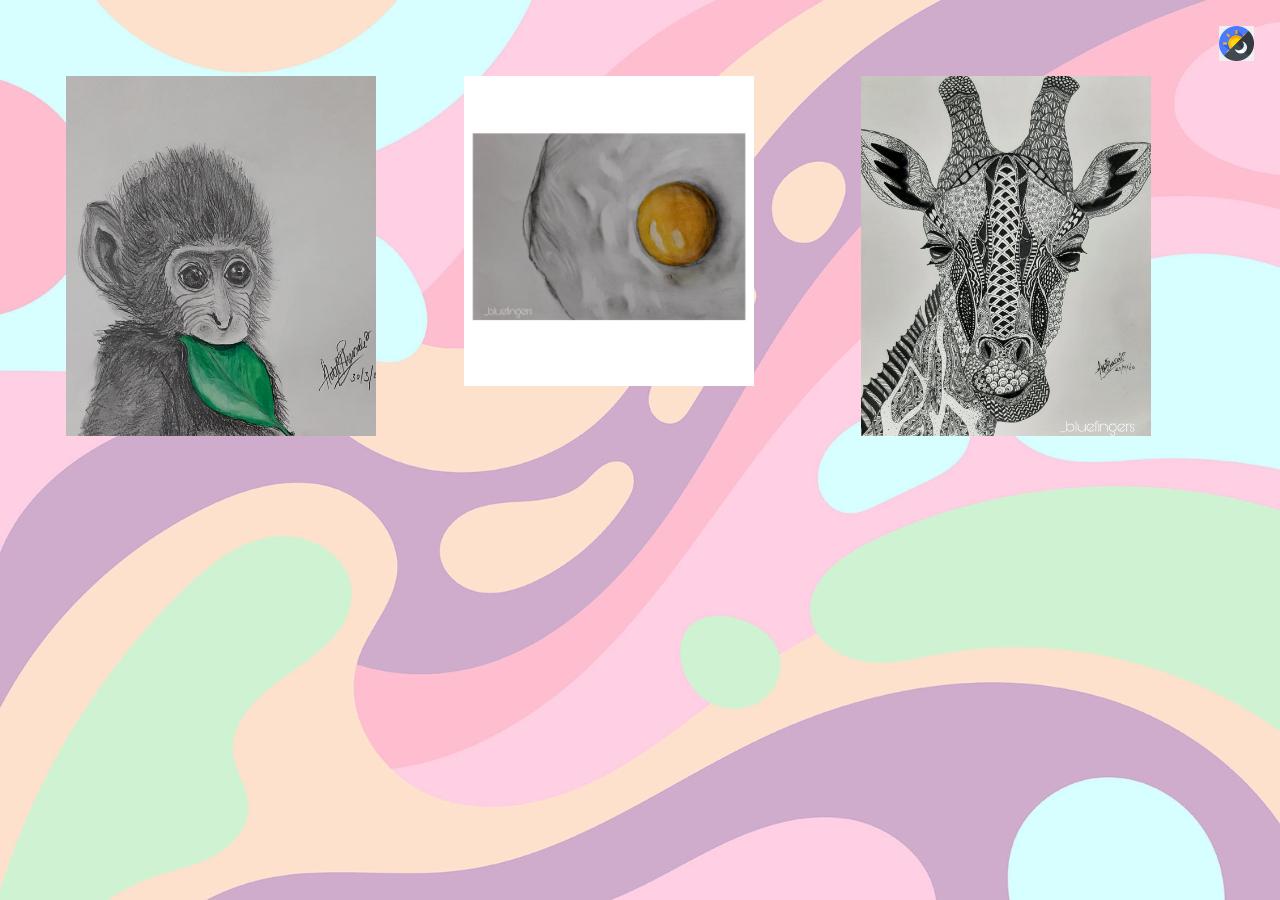
==== others.html @ dd00bdd6 "first commit" ====
<!DOCTYPE html>
<html lang="en">
<head>
    <meta charset="UTF-8">
    <link rel="stylesheet" href="gallery.css">
   
    <meta name="viewport" content="width=device-width, initial-scale=1.0">
    <title>others</title>
</head>

<body id="body" style="background-image: url(othersbg.jpg);">
  <input type="button"  id="change" onclick="changeimg" value=" " style="background-image: url(mode.jpg); background-size:100% 100%; border: transparent; float: right; padding-top: 10px;">
</input>

    <div class="row">
		<div class="column">
			<img  class='preview'  src = "other/o1.jpeg"  width="370px" height="400px"  >
			<div class="overlay1">
				<div class="text">i am a qt</div>
			  </div>
		</div>
		<div class="column">
			<img  class='preview'  src = "other/o2.jpeg" width="350px" height="350px" >
			<div class="overlay2">
				<div class="text">what's for breakfast?</div>
			  </div>
		</div>
		<div class="column">
			<img  class='preview'  src = "other/o3.jpeg" width="350px" height="400px"  >
			<div class="overlay3">
				<div class="text">#zentangle</div>
			  </div>
		</div>
    </div>

</body>
<script>

 var Obj, imgSrc, index;
f=document.getElementById('font')
Obj = document.getElementById('body');
index = 0;
imgSrc = [
    'othersbg.jpg',
    'night.jpg'
];


function updateIndex(){
    if(index === 0){
        index = 1;
    }else{
        index = 0;
    }
}

window.onload = function(){
    Obj.style.backgroundImage = 'url("' + imgSrc[index] + '")';
    updateIndex();
};

Obj.onclick = function(e){
    e.currentTarget.style.backgroundImage = 'url("' + imgSrc[index] + '")';
    updateIndex();
}
  
</script>

<style>
#change{
    height: 35px;
    width: 35px;
  }
.row {
    display: flex;
  }
  
.column {
    flex: 33.33%;
    
}
.column {
  position: relative;
  width: 50%;
}

.preview {
  padding: 20px;
  padding-left: 40px;
  margin-top: 30px;
  display: block;
  
}

.overlay1 {
  font-family: 'Segoe UI', Tahoma, Geneva, Verdana, sans-serif;
  height: 400px;
  width: 370px;
padding: 20px;	
padding-left: 40px;
margin-top: 30px;
  position: absolute;
  top: 0;
  bottom: 0;
  left: 0;
  right: 0;  
  opacity: 0;
  transition: 1s ease;
  background-color: #393a3a;
}
.overlay2 {
  padding-left: 40px;
  font-family: 'Segoe UI', Tahoma, Geneva, Verdana, sans-serif;
  height: 350px;
  width: 350px;
padding: 20px;	
margin-top: 30px;
  position: absolute;
  top: 0;
  bottom: 0;
  left: 0;
  right: 0;  
  opacity: 0;
  transition: 1s ease;
  background-color: #676768;
}

.overlay3 {
  padding-left: 40px;
  font-family: 'Segoe UI', Tahoma, Geneva, Verdana, sans-serif;
  height: 400px;
  width: 350px;
padding: 20px;	
margin-top: 30px;
  position: absolute;
  top: 0;
  bottom: 0;
  left: 0;
  right: 0;  
  opacity: 0;
  transition: 1s ease;
  background-color: #0d0d0e;
}

.column:hover .overlay1 {
	padding: 20px;	
  opacity: 0.5;
}

.column:hover .overlay2 {
	padding: 20px;	
  opacity: 0.5;
}

.column:hover .overlay3 {
	padding: 20px;	
  opacity: 0.5;
}
.text {
  padding: 20px;		
  color: white;
  font-size: 20px;
  position: absolute;
  top: 50%;
  left: 50%;
  -webkit-transform: translate(-50%, -50%);
  -ms-transform: translate(-50%, -50%);
  transform: translate(-50%, -50%);
  text-align: center;
}
</style>
</html>
---- gallery.css ----
* {
    box-sizing: border-box;
  }
  body{
    margin: 2%;
    
    background-image:url("bg.jpg");
    background-repeat: repeat-y;
    background-size:100%;
}
#image{
    color: rgb(92, 153, 140);
    font-family: 'Bellota Text';
    font-weight: 200;
    text-align: center;
  }
  .flip-card1 {
    padding-top: 20px;
    background-color: transparent;
    width: 850px;
    height: 400px;
    border: 0.5px solid #050505;
    perspective: 1000px; 
  }
  
  .flip-card-inner1 {
    position: relative;
    width: 100%;
    height: 100%;
    text-align: center;
    transition: transform 1s;
    transform-style: preserve-3d;
  }
  
  
  .flip-card1:hover .flip-card-inner1 {
    transform: rotateX(180deg);
  }
  

  .flip-card-front1, .flip-card-back1 {
    position: absolute;
    width: 100%;
    height: 100%;
    backface-visibility: hidden;
  }
  
  .flip-card-front1 {
    
    background-image: url("painting.jpg");
    background-repeat: no-repeat;
    background-size: cover;
    font-size: 75px;
    font-weight: 150;
    font-family: 'Caveat', cursive;
    text-align: center;
    line-height: 400px;
    color: rgb(255, 255, 255);
  }
  
  .flip-card-back1 {
    background: linear-gradient(25deg, #f7b2c3 25%,#fdd3ab 50%);
    color: white;
    font-weight: 150;
    font-family: 'Segoe UI', Tahoma, Geneva, Verdana, sans-serif;
    font-size: 30px;
    line-height: 300px;
    transform: rotateX(180deg);
  }
  
  .flip-card2 {
    float: right;
    padding-top: 60px;
    background-color: transparent;
    width: 700px;
    height: 400px;
    border: 0.5px solid #050505;
    perspective: 1000px; 
  }
  
  .flip-card-inner2 {
    position: relative;
    width: 100%;
    height: 100%;
    text-align: center;
    transition: transform 1s;
    transform-style: preserve-3d;
  }
  
  
  .flip-card2:hover .flip-card-inner2 {
    transform: rotateX(180deg);
  }
  

  .flip-card-front2, .flip-card-back2 {
    position: absolute;
    width: 100%;
    height: 100%;
    backface-visibility: hidden;
  }
  
  .flip-card-front2 {
    background-image: url("scribble.jpg");
    background-repeat: no-repeat;
    background-size: cover;
    font-size: 70px;
    font-weight: 150;
    font-family: 'Josefin Sans', sans-serif;
    text-align: center;
    line-height: 200px;
    color: rgb(53, 52, 52);
  }
  
  .flip-card-back2{
    background: linear-gradient(to left, #dbd9da 35%,#949494 50%);
    color: rgb(34, 33, 33);
    font-weight: 150;
    font-family: 'Segoe UI', Tahoma, Geneva, Verdana, sans-serif;
    font-size: 30px;
    line-height: 300px;
    transform: rotateX(180deg);
  }
  
  .flip-card3{
    clear: right;
    padding-top: 80px;
    background-color: transparent;
    width: 1000px;
    height: 450px;
    border: 0.5px solid #050505;
    perspective: 1000px; 
  }
  
  .flip-card-inner3 {
    position: relative;
    width: 100%;
    height: 100%;
    text-align: center;
    transition: transform 1s;
    transform-style: preserve-3d;
  }
  
  
  .flip-card3:hover .flip-card-inner3 {
    transform: rotateX(180deg);
  }
  

  .flip-card-front3, .flip-card-back3 {
    position: absolute;
    width: 100%;
    height: 100%;
    backface-visibility: hidden;
  }
  
  .flip-card-front3 {
    background-image: url("others.jpg");
    background-repeat: no-repeat;
    background-size: cover;
    font-size: 60px;
    font-weight: 150;
    font-family: 'Caveat', cursive;
    font-family: 'Mansalva', cursive;
    text-align: left;
    padding-left:335px;
    line-height: 250px;
    color: rgb(212, 211, 211);
  }
  
  .flip-card-back3{
    background: linear-gradient(30deg, #b2f7e2 35%,#fdabcd 50%);
    color: white;
    font-weight: 150;
    font-family: 'Segoe UI', Tahoma, Geneva, Verdana, sans-serif;
    font-size: 30px;
    line-height: 300px;
    transform: rotateX(180deg);
  }
  
  
#by{
    font-weight: 350;
    font-family: 'Bellota Text';
    color:rgba(122, 122, 122, 0.979);
    margin-top: 20px;
    font-size: 15px;
}

#head{
    background: linear-gradient(to right, #f8aada 35%,#f8be88 50%);
    -webkit-background-clip: text;
    -webkit-text-fill-color: transparent;
    font-family: 'Comfortaa';
    padding-left: 10px;
    line-height:75px;
   
}
.ig:hover {
    transform: scale(1.2);
   
}
.mail:hover {
    transform: scale(1.2);
   
}
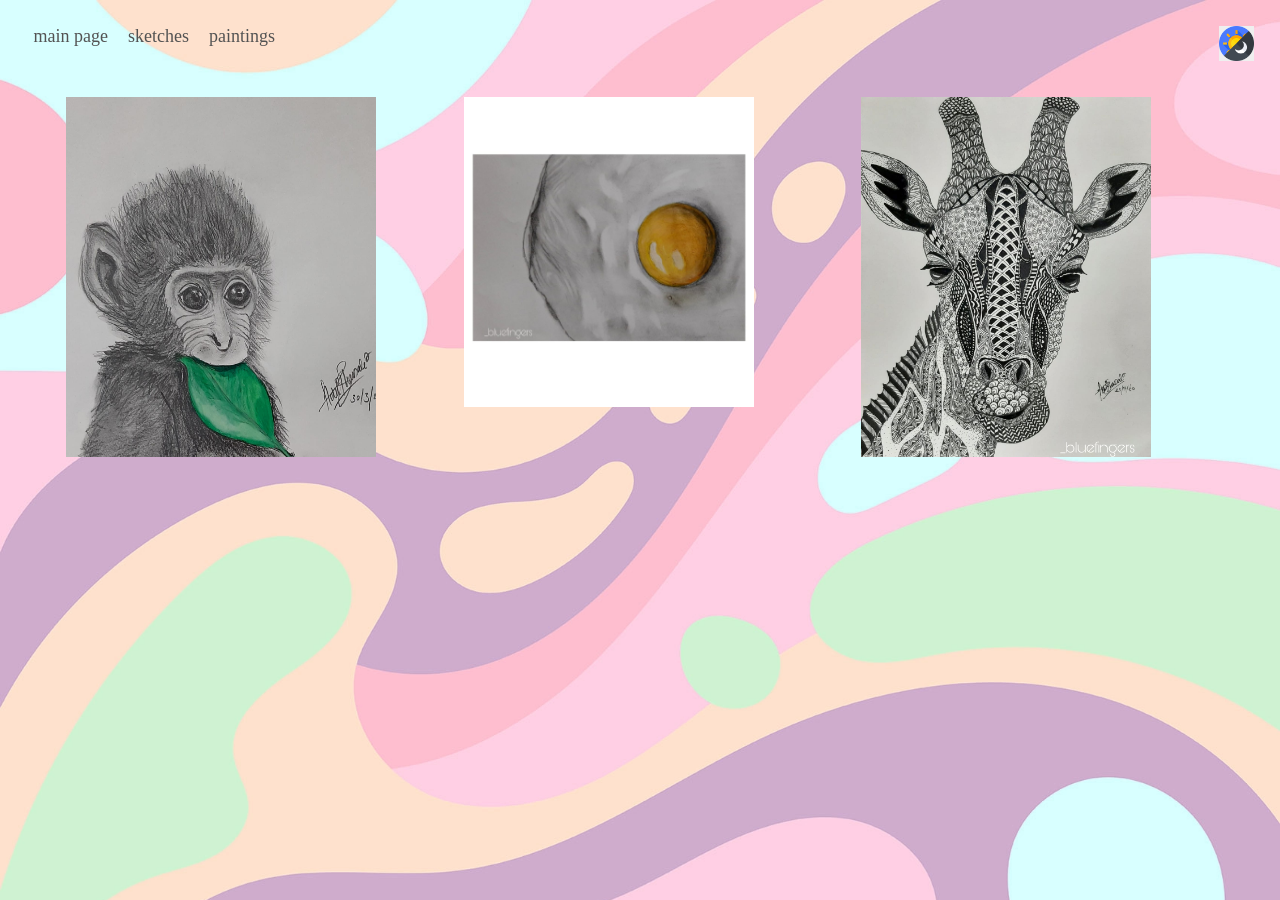
==== commit 9828850f: "switch between tabs" ====
--- a/others.html
+++ b/others.html
@@ -11,6 +11,10 @@
 <body id="body" style="background-image: url(othersbg.jpg);">
   <input type="button"  id="change" onclick="changeimg" value=" " style="background-image: url(mode.jpg); background-size:100% 100%; border: transparent; float: right; padding-top: 10px;">
 </input>
+    <span style=" font-family: 'tahoma'; font-size: 18px;  padding:8px ;"><a href="main.html" style=" text-decoration: none; color: rgb(83, 83, 83); font-weight: 100;"> main page</a></span>
+    <span style=" font-family: 'tahoma'; font-size: 18px;   padding:8px"><a href="sketches.html" style=" text-decoration: none; color: rgb(83, 83, 83); font-weight: 100;"> sketches</a></span>
+    <span style=" font-family: 'tahoma'; font-size: 18px;   padding:8px"><a href="paintings.html" style=" text-decoration: none; color: rgb(83, 83, 83); font-weight: 100;"> paintings</a></span>
+    
 
     <div class="row">
 		<div class="column">
@@ -169,4 +173,4 @@
   text-align: center;
 }
 </style>
-</html>+</html>
